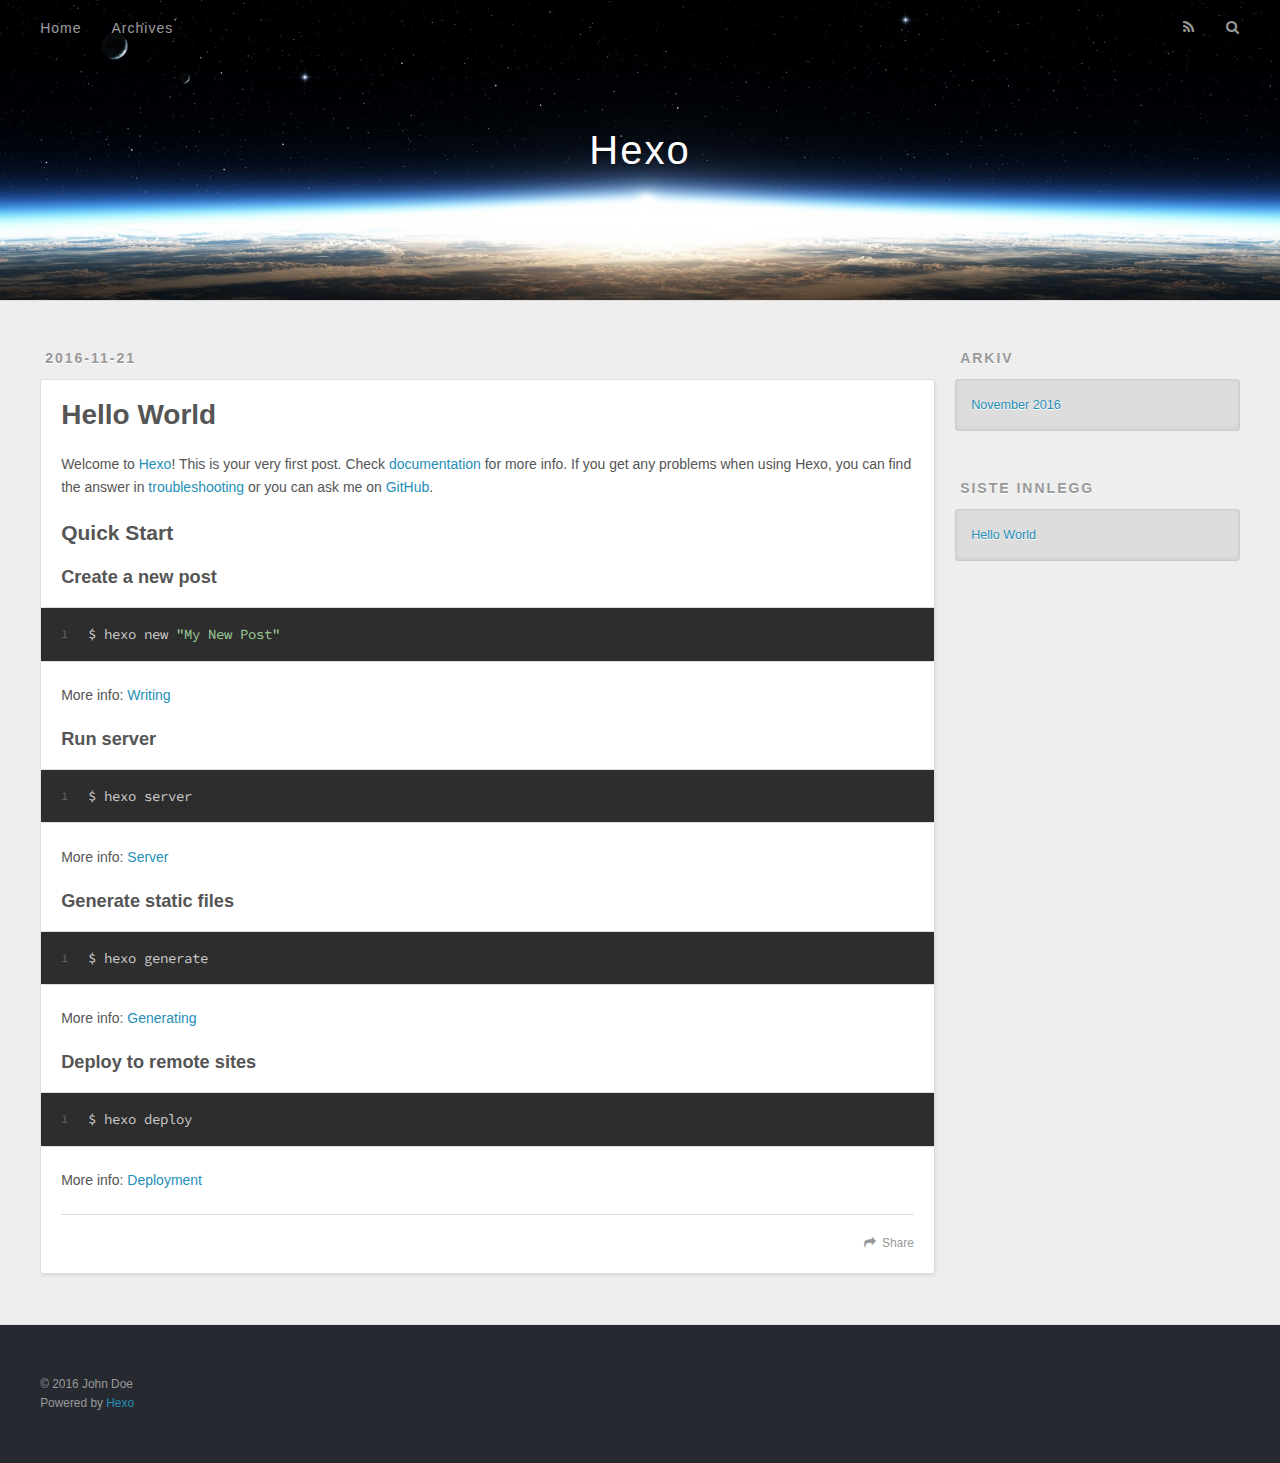
==== index.html @ 733336f9 "Site updated: 2016-11-21 13:50:52" ====
<!DOCTYPE html>
<html>
<head>
  <meta charset="utf-8">
  
  <title>Hexo</title>
  <meta name="viewport" content="width=device-width, initial-scale=1, maximum-scale=1">
  <meta property="og:type" content="website">
<meta property="og:title" content="Hexo">
<meta property="og:url" content="http://yoursite.com/index.html">
<meta property="og:site_name" content="Hexo">
<meta name="twitter:card" content="summary">
<meta name="twitter:title" content="Hexo">
  
    <link rel="alternate" href="/atom.xml" title="Hexo" type="application/atom+xml">
  
  
    <link rel="icon" href="/favicon.png">
  
  
    <link href="//fonts.googleapis.com/css?family=Source+Code+Pro" rel="stylesheet" type="text/css">
  
  <link rel="stylesheet" href="/css/style.css">
  

</head>

<body>
  <div id="container">
    <div id="wrap">
      <header id="header">
  <div id="banner"></div>
  <div id="header-outer" class="outer">
    <div id="header-title" class="inner">
      <h1 id="logo-wrap">
        <a href="/" id="logo">Hexo</a>
      </h1>
      
    </div>
    <div id="header-inner" class="inner">
      <nav id="main-nav">
        <a id="main-nav-toggle" class="nav-icon"></a>
        
          <a class="main-nav-link" href="/">Home</a>
        
          <a class="main-nav-link" href="/archives">Archives</a>
        
      </nav>
      <nav id="sub-nav">
        
          <a id="nav-rss-link" class="nav-icon" href="/atom.xml" title="RSS Feed"></a>
        
        <a id="nav-search-btn" class="nav-icon" title="Søk"></a>
      </nav>
      <div id="search-form-wrap">
        <form action="//google.com/search" method="get" accept-charset="UTF-8" class="search-form"><input type="search" name="q" results="0" class="search-form-input" placeholder="Search"><button type="submit" class="search-form-submit">&#xF002;</button><input type="hidden" name="sitesearch" value="http://yoursite.com"></form>
      </div>
    </div>
  </div>
</header>
      <div class="outer">
        <section id="main">
  
    <article id="post-hello-world" class="article article-type-post" itemscope itemprop="blogPost">
  <div class="article-meta">
    <a href="/2016/11/21/hello-world/" class="article-date">
  <time datetime="2016-11-21T05:25:01.977Z" itemprop="datePublished">2016-11-21</time>
</a>
    
  </div>
  <div class="article-inner">
    
    
      <header class="article-header">
        
  
    <h1 itemprop="name">
      <a class="article-title" href="/2016/11/21/hello-world/">Hello World</a>
    </h1>
  

      </header>
    
    <div class="article-entry" itemprop="articleBody">
      
        <p>Welcome to <a href="https://hexo.io/" target="_blank" rel="external">Hexo</a>! This is your very first post. Check <a href="https://hexo.io/docs/" target="_blank" rel="external">documentation</a> for more info. If you get any problems when using Hexo, you can find the answer in <a href="https://hexo.io/docs/troubleshooting.html" target="_blank" rel="external">troubleshooting</a> or you can ask me on <a href="https://github.com/hexojs/hexo/issues" target="_blank" rel="external">GitHub</a>.</p>
<h2 id="Quick-Start"><a href="#Quick-Start" class="headerlink" title="Quick Start"></a>Quick Start</h2><h3 id="Create-a-new-post"><a href="#Create-a-new-post" class="headerlink" title="Create a new post"></a>Create a new post</h3><figure class="highlight bash"><table><tr><td class="gutter"><pre><div class="line">1</div></pre></td><td class="code"><pre><div class="line">$ hexo new <span class="string">"My New Post"</span></div></pre></td></tr></table></figure>
<p>More info: <a href="https://hexo.io/docs/writing.html" target="_blank" rel="external">Writing</a></p>
<h3 id="Run-server"><a href="#Run-server" class="headerlink" title="Run server"></a>Run server</h3><figure class="highlight bash"><table><tr><td class="gutter"><pre><div class="line">1</div></pre></td><td class="code"><pre><div class="line">$ hexo server</div></pre></td></tr></table></figure>
<p>More info: <a href="https://hexo.io/docs/server.html" target="_blank" rel="external">Server</a></p>
<h3 id="Generate-static-files"><a href="#Generate-static-files" class="headerlink" title="Generate static files"></a>Generate static files</h3><figure class="highlight bash"><table><tr><td class="gutter"><pre><div class="line">1</div></pre></td><td class="code"><pre><div class="line">$ hexo generate</div></pre></td></tr></table></figure>
<p>More info: <a href="https://hexo.io/docs/generating.html" target="_blank" rel="external">Generating</a></p>
<h3 id="Deploy-to-remote-sites"><a href="#Deploy-to-remote-sites" class="headerlink" title="Deploy to remote sites"></a>Deploy to remote sites</h3><figure class="highlight bash"><table><tr><td class="gutter"><pre><div class="line">1</div></pre></td><td class="code"><pre><div class="line">$ hexo deploy</div></pre></td></tr></table></figure>
<p>More info: <a href="https://hexo.io/docs/deployment.html" target="_blank" rel="external">Deployment</a></p>

      
    </div>
    <footer class="article-footer">
      <a data-url="http://yoursite.com/2016/11/21/hello-world/" data-id="civrnlyln0000cgo0pq0pef5x" class="article-share-link">Share</a>
      
      
    </footer>
  </div>
  
</article>


  

</section>
        
          <aside id="sidebar">
  
    

  
    

  
    
  
    
  <div class="widget-wrap">
    <h3 class="widget-title">Arkiv</h3>
    <div class="widget">
      <ul class="archive-list"><li class="archive-list-item"><a class="archive-list-link" href="/archives/2016/11/">November 2016</a></li></ul>
    </div>
  </div>


  
    
  <div class="widget-wrap">
    <h3 class="widget-title">Siste innlegg</h3>
    <div class="widget">
      <ul>
        
          <li>
            <a href="/2016/11/21/hello-world/">Hello World</a>
          </li>
        
      </ul>
    </div>
  </div>

  
</aside>
        
      </div>
      <footer id="footer">
  
  <div class="outer">
    <div id="footer-info" class="inner">
      &copy; 2016 John Doe<br>
      Powered by <a href="http://hexo.io/" target="_blank">Hexo</a>
    </div>
  </div>
</footer>
    </div>
    <nav id="mobile-nav">
  
    <a href="/" class="mobile-nav-link">Home</a>
  
    <a href="/archives" class="mobile-nav-link">Archives</a>
  
</nav>
    

<script src="//ajax.googleapis.com/ajax/libs/jquery/2.0.3/jquery.min.js"></script>


  <link rel="stylesheet" href="/fancybox/jquery.fancybox.css">
  <script src="/fancybox/jquery.fancybox.pack.js"></script>


<script src="/js/script.js"></script>

  </div>
</body>
</html>
---- css/style.css ----
body {
  width: 100%;
}
body:before,
body:after {
  content: "";
  display: table;
}
body:after {
  clear: both;
}
html,
body,
div,
span,
applet,
object,
iframe,
h1,
h2,
h3,
h4,
h5,
h6,
p,
blockquote,
pre,
a,
abbr,
acronym,
address,
big,
cite,
code,
del,
dfn,
em,
img,
ins,
kbd,
q,
s,
samp,
small,
strike,
strong,
sub,
sup,
tt,
var,
dl,
dt,
dd,
ol,
ul,
li,
fieldset,
form,
label,
legend,
table,
caption,
tbody,
tfoot,
thead,
tr,
th,
td {
  margin: 0;
  padding: 0;
  border: 0;
  outline: 0;
  font-weight: inherit;
  font-style: inherit;
  font-family: inherit;
  font-size: 100%;
  vertical-align: baseline;
}
body {
  line-height: 1;
  color: #000;
  background: #fff;
}
ol,
ul {
  list-style: none;
}
table {
  border-collapse: separate;
  border-spacing: 0;
  vertical-align: middle;
}
caption,
th,
td {
  text-align: left;
  font-weight: normal;
  vertical-align: middle;
}
a img {
  border: none;
}
input,
button {
  margin: 0;
  padding: 0;
}
input::-moz-focus-inner,
button::-moz-focus-inner {
  border: 0;
  padding: 0;
}
@font-face {
  font-family: FontAwesome;
  font-style: normal;
  font-weight: normal;
  src: url("fonts/fontawesome-webfont.eot?v=#4.0.3");
  src: url("fonts/fontawesome-webfont.eot?#iefix&v=#4.0.3") format("embedded-opentype"), url("fonts/fontawesome-webfont.woff?v=#4.0.3") format("woff"), url("fonts/fontawesome-webfont.ttf?v=#4.0.3") format("truetype"), url("fonts/fontawesome-webfont.svg#fontawesomeregular?v=#4.0.3") format("svg");
}
html,
body,
#container {
  height: 100%;
}
body {
  background: #eee;
  font: 14px "Helvetica Neue", Helvetica, Arial, sans-serif;
  -webkit-text-size-adjust: 100%;
}
.outer {
  max-width: 1220px;
  margin: 0 auto;
  padding: 0 20px;
}
.outer:before,
.outer:after {
  content: "";
  display: table;
}
.outer:after {
  clear: both;
}
.inner {
  display: inline;
  float: left;
  width: 98.33333333333333%;
  margin: 0 0.833333333333333%;
}
.left,
.alignleft {
  float: left;
}
.right,
.alignright {
  float: right;
}
.clear {
  clear: both;
}
#container {
  position: relative;
}
.mobile-nav-on {
  overflow: hidden;
}
#wrap {
  height: 100%;
  width: 100%;
  position: absolute;
  top: 0;
  left: 0;
  -webkit-transition: 0.2s ease-out;
  -moz-transition: 0.2s ease-out;
  -ms-transition: 0.2s ease-out;
  transition: 0.2s ease-out;
  z-index: 1;
  background: #eee;
}
.mobile-nav-on #wrap {
  left: 280px;
}
@media screen and (min-width: 768px) {
  #main {
    display: inline;
    float: left;
    width: 73.33333333333333%;
    margin: 0 0.833333333333333%;
  }
}
.article-date,
.article-category-link,
.archive-year,
.widget-title {
  text-decoration: none;
  text-transform: uppercase;
  letter-spacing: 2px;
  color: #999;
  margin-bottom: 1em;
  margin-left: 5px;
  line-height: 1em;
  text-shadow: 0 1px #fff;
  font-weight: bold;
}
.article-inner,
.archive-article-inner {
  background: #fff;
  -webkit-box-shadow: 1px 2px 3px #ddd;
  box-shadow: 1px 2px 3px #ddd;
  border: 1px solid #ddd;
  border-radius: 3px;
}
.article-entry h1,
.widget h1 {
  font-size: 2em;
}
.article-entry h2,
.widget h2 {
  font-size: 1.5em;
}
.article-entry h3,
.widget h3 {
  font-size: 1.3em;
}
.article-entry h4,
.widget h4 {
  font-size: 1.2em;
}
.article-entry h5,
.widget h5 {
  font-size: 1em;
}
.article-entry h6,
.widget h6 {
  font-size: 1em;
  color: #999;
}
.article-entry hr,
.widget hr {
  border: 1px dashed #ddd;
}
.article-entry strong,
.widget strong {
  font-weight: bold;
}
.article-entry em,
.widget em,
.article-entry cite,
.widget cite {
  font-style: italic;
}
.article-entry sup,
.widget sup,
.article-entry sub,
.widget sub {
  font-size: 0.75em;
  line-height: 0;
  position: relative;
  vertical-align: baseline;
}
.article-entry sup,
.widget sup {
  top: -0.5em;
}
.article-entry sub,
.widget sub {
  bottom: -0.2em;
}
.article-entry small,
.widget small {
  font-size: 0.85em;
}
.article-entry acronym,
.widget acronym,
.article-entry abbr,
.widget abbr {
  border-bottom: 1px dotted;
}
.article-entry ul,
.widget ul,
.article-entry ol,
.widget ol,
.article-entry dl,
.widget dl {
  margin: 0 20px;
  line-height: 1.6em;
}
.article-entry ul ul,
.widget ul ul,
.article-entry ol ul,
.widget ol ul,
.article-entry ul ol,
.widget ul ol,
.article-entry ol ol,
.widget ol ol {
  margin-top: 0;
  margin-bottom: 0;
}
.article-entry ul,
.widget ul {
  list-style: disc;
}
.article-entry ol,
.widget ol {
  list-style: decimal;
}
.article-entry dt,
.widget dt {
  font-weight: bold;
}
#header {
  height: 300px;
  position: relative;
  border-bottom: 1px solid #ddd;
}
#header:before,
#header:after {
  content: "";
  position: absolute;
  left: 0;
  right: 0;
  height: 40px;
}
#header:before {
  top: 0;
  background: -webkit-linear-gradient(rgba(0,0,0,0.2), transparent);
  background: -moz-linear-gradient(rgba(0,0,0,0.2), transparent);
  background: -ms-linear-gradient(rgba(0,0,0,0.2), transparent);
  background: linear-gradient(rgba(0,0,0,0.2), transparent);
}
#header:after {
  bottom: 0;
  background: -webkit-linear-gradient(transparent, rgba(0,0,0,0.2));
  background: -moz-linear-gradient(transparent, rgba(0,0,0,0.2));
  background: -ms-linear-gradient(transparent, rgba(0,0,0,0.2));
  background: linear-gradient(transparent, rgba(0,0,0,0.2));
}
#header-outer {
  height: 100%;
  position: relative;
}
#header-inner {
  position: relative;
  overflow: hidden;
}
#banner {
  position: absolute;
  top: 0;
  left: 0;
  width: 100%;
  height: 100%;
  background: url("images/banner.jpg") center #000;
  -webkit-background-size: cover;
  -moz-background-size: cover;
  background-size: cover;
  z-index: -1;
}
#header-title {
  text-align: center;
  height: 40px;
  position: absolute;
  top: 50%;
  left: 0;
  margin-top: -20px;
}
#logo,
#subtitle {
  text-decoration: none;
  color: #fff;
  font-weight: 300;
  text-shadow: 0 1px 4px rgba(0,0,0,0.3);
}
#logo {
  font-size: 40px;
  line-height: 40px;
  letter-spacing: 2px;
}
#subtitle {
  font-size: 16px;
  line-height: 16px;
  letter-spacing: 1px;
}
#subtitle-wrap {
  margin-top: 16px;
}
#main-nav {
  float: left;
  margin-left: -15px;
}
.nav-icon,
.main-nav-link {
  float: left;
  color: #fff;
  opacity: 0.6;
  text-decoration: none;
  text-shadow: 0 1px rgba(0,0,0,0.2);
  -webkit-transition: opacity 0.2s;
  -moz-transition: opacity 0.2s;
  -ms-transition: opacity 0.2s;
  transition: opacity 0.2s;
  display: block;
  padding: 20px 15px;
}
.nav-icon:hover,
.main-nav-link:hover {
  opacity: 1;
}
.nav-icon {
  font-family: FontAwesome;
  text-align: center;
  font-size: 14px;
  width: 14px;
  height: 14px;
  padding: 20px 15px;
  position: relative;
  cursor: pointer;
}
.main-nav-link {
  font-weight: 300;
  letter-spacing: 1px;
}
@media screen and (max-width: 479px) {
  .main-nav-link {
    display: none;
  }
}
#main-nav-toggle {
  display: none;
}
#main-nav-toggle:before {
  content: "\f0c9";
}
@media screen and (max-width: 479px) {
  #main-nav-toggle {
    display: block;
  }
}
#sub-nav {
  float: right;
  margin-right: -15px;
}
#nav-rss-link:before {
  content: "\f09e";
}
#nav-search-btn:before {
  content: "\f002";
}
#search-form-wrap {
  position: absolute;
  top: 15px;
  width: 150px;
  height: 30px;
  right: -150px;
  opacity: 0;
  -webkit-transition: 0.2s ease-out;
  -moz-transition: 0.2s ease-out;
  -ms-transition: 0.2s ease-out;
  transition: 0.2s ease-out;
}
#search-form-wrap.on {
  opacity: 1;
  right: 0;
}
@media screen and (max-width: 479px) {
  #search-form-wrap {
    width: 100%;
    right: -100%;
  }
}
.search-form {
  position: absolute;
  top: 0;
  left: 0;
  right: 0;
  background: #fff;
  padding: 5px 15px;
  border-radius: 15px;
  -webkit-box-shadow: 0 0 10px rgba(0,0,0,0.3);
  box-shadow: 0 0 10px rgba(0,0,0,0.3);
}
.search-form-input {
  border: none;
  background: none;
  color: #555;
  width: 100%;
  font: 13px "Helvetica Neue", Helvetica, Arial, sans-serif;
  outline: none;
}
.search-form-input::-webkit-search-results-decoration,
.search-form-input::-webkit-search-cancel-button {
  -webkit-appearance: none;
}
.search-form-submit {
  position: absolute;
  top: 50%;
  right: 10px;
  margin-top: -7px;
  font: 13px FontAwesome;
  border: none;
  background: none;
  color: #bbb;
  cursor: pointer;
}
.search-form-submit:hover,
.search-form-submit:focus {
  color: #777;
}
.article {
  margin: 50px 0;
}
.article-inner {
  overflow: hidden;
}
.article-meta:before,
.article-meta:after {
  content: "";
  display: table;
}
.article-meta:after {
  clear: both;
}
.article-date {
  float: left;
}
.article-category {
  float: left;
  line-height: 1em;
  color: #ccc;
  text-shadow: 0 1px #fff;
  margin-left: 8px;
}
.article-category:before {
  content: "\2022";
}
.article-category-link {
  margin: 0 12px 1em;
}
.article-header {
  padding: 20px 20px 0;
}
.article-title {
  text-decoration: none;
  font-size: 2em;
  font-weight: bold;
  color: #555;
  line-height: 1.1em;
  -webkit-transition: color 0.2s;
  -moz-transition: color 0.2s;
  -ms-transition: color 0.2s;
  transition: color 0.2s;
}
a.article-title:hover {
  color: #258fb8;
}
.article-entry {
  color: #555;
  padding: 0 20px;
}
.article-entry:before,
.article-entry:after {
  content: "";
  display: table;
}
.article-entry:after {
  clear: both;
}
.article-entry p,
.article-entry table {
  line-height: 1.6em;
  margin: 1.6em 0;
}
.article-entry h1,
.article-entry h2,
.article-entry h3,
.article-entry h4,
.article-entry h5,
.article-entry h6 {
  font-weight: bold;
}
.article-entry h1,
.article-entry h2,
.article-entry h3,
.article-entry h4,
.article-entry h5,
.article-entry h6 {
  line-height: 1.1em;
  margin: 1.1em 0;
}
.article-entry a {
  color: #258fb8;
  text-decoration: none;
}
.article-entry a:hover {
  text-decoration: underline;
}
.article-entry ul,
.article-entry ol,
.article-entry dl {
  margin-top: 1.6em;
  margin-bottom: 1.6em;
}
.article-entry img,
.article-entry video {
  max-width: 100%;
  height: auto;
  display: block;
  margin: auto;
}
.article-entry iframe {
  border: none;
}
.article-entry table {
  width: 100%;
  border-collapse: collapse;
  border-spacing: 0;
}
.article-entry th {
  font-weight: bold;
  border-bottom: 3px solid #ddd;
  padding-bottom: 0.5em;
}
.article-entry td {
  border-bottom: 1px solid #ddd;
  padding: 10px 0;
}
.article-entry blockquote {
  font-family: Georgia, "Times New Roman", serif;
  font-size: 1.4em;
  margin: 1.6em 20px;
  text-align: center;
}
.article-entry blockquote footer {
  font-size: 14px;
  margin: 1.6em 0;
  font-family: "Helvetica Neue", Helvetica, Arial, sans-serif;
}
.article-entry blockquote footer cite:before {
  content: "—";
  padding: 0 0.5em;
}
.article-entry .pullquote {
  text-align: left;
  width: 45%;
  margin: 0;
}
.article-entry .pullquote.left {
  margin-left: 0.5em;
  margin-right: 1em;
}
.article-entry .pullquote.right {
  margin-right: 0.5em;
  margin-left: 1em;
}
.article-entry .caption {
  color: #999;
  display: block;
  font-size: 0.9em;
  margin-top: 0.5em;
  position: relative;
  text-align: center;
}
.article-entry .video-container {
  position: relative;
  padding-top: 56.25%;
  height: 0;
  overflow: hidden;
}
.article-entry .video-container iframe,
.article-entry .video-container object,
.article-entry .video-container embed {
  position: absolute;
  top: 0;
  left: 0;
  width: 100%;
  height: 100%;
  margin-top: 0;
}
.article-more-link a {
  display: inline-block;
  line-height: 1em;
  padding: 6px 15px;
  border-radius: 15px;
  background: #eee;
  color: #999;
  text-shadow: 0 1px #fff;
  text-decoration: none;
}
.article-more-link a:hover {
  background: #258fb8;
  color: #fff;
  text-decoration: none;
  text-shadow: 0 1px #1e7293;
}
.article-footer {
  font-size: 0.85em;
  line-height: 1.6em;
  border-top: 1px solid #ddd;
  padding-top: 1.6em;
  margin: 0 20px 20px;
}
.article-footer:before,
.article-footer:after {
  content: "";
  display: table;
}
.article-footer:after {
  clear: both;
}
.article-footer a {
  color: #999;
  text-decoration: none;
}
.article-footer a:hover {
  color: #555;
}
.article-tag-list-item {
  float: left;
  margin-right: 10px;
}
.article-tag-list-link:before {
  content: "#";
}
.article-comment-link {
  float: right;
}
.article-comment-link:before {
  content: "\f075";
  font-family: FontAwesome;
  padding-right: 8px;
}
.article-share-link {
  cursor: pointer;
  float: right;
  margin-left: 20px;
}
.article-share-link:before {
  content: "\f064";
  font-family: FontAwesome;
  padding-right: 6px;
}
#article-nav {
  position: relative;
}
#article-nav:before,
#article-nav:after {
  content: "";
  display: table;
}
#article-nav:after {
  clear: both;
}
@media screen and (min-width: 768px) {
  #article-nav {
    margin: 50px 0;
  }
  #article-nav:before {
    width: 8px;
    height: 8px;
    position: absolute;
    top: 50%;
    left: 50%;
    margin-top: -4px;
    margin-left: -4px;
    content: "";
    border-radius: 50%;
    background: #ddd;
    -webkit-box-shadow: 0 1px 2px #fff;
    box-shadow: 0 1px 2px #fff;
  }
}
.article-nav-link-wrap {
  text-decoration: none;
  text-shadow: 0 1px #fff;
  color: #999;
  -webkit-box-sizing: border-box;
  -moz-box-sizing: border-box;
  box-sizing: border-box;
  margin-top: 50px;
  text-align: center;
  display: block;
}
.article-nav-link-wrap:hover {
  color: #555;
}
@media screen and (min-width: 768px) {
  .article-nav-link-wrap {
    width: 50%;
    margin-top: 0;
  }
}
@media screen and (min-width: 768px) {
  #article-nav-newer {
    float: left;
    text-align: right;
    padding-right: 20px;
  }
}
@media screen and (min-width: 768px) {
  #article-nav-older {
    float: right;
    text-align: left;
    padding-left: 20px;
  }
}
.article-nav-caption {
  text-transform: uppercase;
  letter-spacing: 2px;
  color: #ddd;
  line-height: 1em;
  font-weight: bold;
}
#article-nav-newer .article-nav-caption {
  margin-right: -2px;
}
.article-nav-title {
  font-size: 0.85em;
  line-height: 1.6em;
  margin-top: 0.5em;
}
.article-share-box {
  position: absolute;
  display: none;
  background: #fff;
  -webkit-box-shadow: 1px 2px 10px rgba(0,0,0,0.2);
  box-shadow: 1px 2px 10px rgba(0,0,0,0.2);
  border-radius: 3px;
  margin-left: -145px;
  overflow: hidden;
  z-index: 1;
}
.article-share-box.on {
  display: block;
}
.article-share-input {
  width: 100%;
  background: none;
  -webkit-box-sizing: border-box;
  -moz-box-sizing: border-box;
  box-sizing: border-box;
  font: 14px "Helvetica Neue", Helvetica, Arial, sans-serif;
  padding: 0 15px;
  color: #555;
  outline: none;
  border: 1px solid #ddd;
  border-radius: 3px 3px 0 0;
  height: 36px;
  line-height: 36px;
}
.article-share-links {
  background: #eee;
}
.article-share-links:before,
.article-share-links:after {
  content: "";
  display: table;
}
.article-share-links:after {
  clear: both;
}
.article-share-twitter,
.article-share-facebook,
.article-share-pinterest,
.article-share-google {
  width: 50px;
  height: 36px;
  display: block;
  float: left;
  position: relative;
  color: #999;
  text-shadow: 0 1px #fff;
}
.article-share-twitter:before,
.article-share-facebook:before,
.article-share-pinterest:before,
.article-share-google:before {
  font-size: 20px;
  font-family: FontAwesome;
  width: 20px;
  height: 20px;
  position: absolute;
  top: 50%;
  left: 50%;
  margin-top: -10px;
  margin-left: -10px;
  text-align: center;
}
.article-share-twitter:hover,
.article-share-facebook:hover,
.article-share-pinterest:hover,
.article-share-google:hover {
  color: #fff;
}
.article-share-twitter:before {
  content: "\f099";
}
.article-share-twitter:hover {
  background: #00aced;
  text-shadow: 0 1px #008abe;
}
.article-share-facebook:before {
  content: "\f09a";
}
.article-share-facebook:hover {
  background: #3b5998;
  text-shadow: 0 1px #2f477a;
}
.article-share-pinterest:before {
  content: "\f0d2";
}
.article-share-pinterest:hover {
  background: #cb2027;
  text-shadow: 0 1px #a21a1f;
}
.article-share-google:before {
  content: "\f0d5";
}
.article-share-google:hover {
  background: #dd4b39;
  text-shadow: 0 1px #be3221;
}
.article-gallery {
  background: #000;
  position: relative;
}
.article-gallery-photos {
  position: relative;
  overflow: hidden;
}
.article-gallery-img {
  display: none;
  max-width: 100%;
}
.article-gallery-img:first-child {
  display: block;
}
.article-gallery-img.loaded {
  position: absolute;
  display: block;
}
.article-gallery-img img {
  display: block;
  max-width: 100%;
  margin: 0 auto;
}
#comments {
  background: #fff;
  -webkit-box-shadow: 1px 2px 3px #ddd;
  box-shadow: 1px 2px 3px #ddd;
  padding: 20px;
  border: 1px solid #ddd;
  border-radius: 3px;
  margin: 50px 0;
}
#comments a {
  color: #258fb8;
}
.archives-wrap {
  margin: 50px 0;
}
.archives:before,
.archives:after {
  content: "";
  display: table;
}
.archives:after {
  clear: both;
}
.archive-year-wrap {
  margin-bottom: 1em;
}
.archives {
  -webkit-column-gap: 10px;
  -moz-column-gap: 10px;
  column-gap: 10px;
}
@media screen and (min-width: 480px) and (max-width: 767px) {
  .archives {
    -webkit-column-count: 2;
    -moz-column-count: 2;
    column-count: 2;
  }
}
@media screen and (min-width: 768px) {
  .archives {
    -webkit-column-count: 3;
    -moz-column-count: 3;
    column-count: 3;
  }
}
.archive-article {
  -webkit-column-break-inside: avoid;
  page-break-inside: avoid;
  overflow: hidden;
  break-inside: avoid-column;
}
.archive-article-inner {
  padding: 10px;
  margin-bottom: 15px;
}
.archive-article-title {
  text-decoration: none;
  font-weight: bold;
  color: #555;
  -webkit-transition: color 0.2s;
  -moz-transition: color 0.2s;
  -ms-transition: color 0.2s;
  transition: color 0.2s;
  line-height: 1.6em;
}
.archive-article-title:hover {
  color: #258fb8;
}
.archive-article-footer {
  margin-top: 1em;
}
.archive-article-date {
  color: #999;
  text-decoration: none;
  font-size: 0.85em;
  line-height: 1em;
  margin-bottom: 0.5em;
  display: block;
}
#page-nav {
  margin: 50px auto;
  background: #fff;
  -webkit-box-shadow: 1px 2px 3px #ddd;
  box-shadow: 1px 2px 3px #ddd;
  border: 1px solid #ddd;
  border-radius: 3px;
  text-align: center;
  color: #999;
  overflow: hidden;
}
#page-nav:before,
#page-nav:after {
  content: "";
  display: table;
}
#page-nav:after {
  clear: both;
}
#page-nav a,
#page-nav span {
  padding: 10px 20px;
  line-height: 1;
  height: 2ex;
}
#page-nav a {
  color: #999;
  text-decoration: none;
}
#page-nav a:hover {
  background: #999;
  color: #fff;
}
#page-nav .prev {
  float: left;
}
#page-nav .next {
  float: right;
}
#page-nav .page-number {
  display: inline-block;
}
@media screen and (max-width: 479px) {
  #page-nav .page-number {
    display: none;
  }
}
#page-nav .current {
  color: #555;
  font-weight: bold;
}
#page-nav .space {
  color: #ddd;
}
#footer {
  background: #262a30;
  padding: 50px 0;
  border-top: 1px solid #ddd;
  color: #999;
}
#footer a {
  color: #258fb8;
  text-decoration: none;
}
#footer a:hover {
  text-decoration: underline;
}
#footer-info {
  line-height: 1.6em;
  font-size: 0.85em;
}
.article-entry pre,
.article-entry .highlight {
  background: #2d2d2d;
  margin: 0 -20px;
  padding: 15px 20px;
  border-style: solid;
  border-color: #ddd;
  border-width: 1px 0;
  overflow: auto;
  color: #ccc;
  line-height: 22.400000000000002px;
}
.article-entry .highlight .gutter pre,
.article-entry .gist .gist-file .gist-data .line-numbers {
  color: #666;
  font-size: 0.85em;
}
.article-entry pre,
.article-entry code {
  font-family: "Source Code Pro", Consolas, Monaco, Menlo, Consolas, monospace;
}
.article-entry code {
  background: #eee;
  text-shadow: 0 1px #fff;
  padding: 0 0.3em;
}
.article-entry pre code {
  background: none;
  text-shadow: none;
  padding: 0;
}
.article-entry .highlight pre {
  border: none;
  margin: 0;
  padding: 0;
}
.article-entry .highlight table {
  margin: 0;
  width: auto;
}
.article-entry .highlight td {
  border: none;
  padding: 0;
}
.article-entry .highlight figcaption {
  font-size: 0.85em;
  color: #999;
  line-height: 1em;
  margin-bottom: 1em;
}
.article-entry .highlight figcaption:before,
.article-entry .highlight figcaption:after {
  content: "";
  display: table;
}
.article-entry .highlight figcaption:after {
  clear: both;
}
.article-entry .highlight figcaption a {
  float: right;
}
.article-entry .highlight .gutter pre {
  text-align: right;
  padding-right: 20px;
}
.article-entry .highlight .line {
  height: 22.400000000000002px;
}
.article-entry .highlight .line.marked {
  background: #515151;
}
.article-entry .gist {
  margin: 0 -20px;
  border-style: solid;
  border-color: #ddd;
  border-width: 1px 0;
  background: #2d2d2d;
  padding: 15px 20px 15px 0;
}
.article-entry .gist .gist-file {
  border: none;
  font-family: "Source Code Pro", Consolas, Monaco, Menlo, Consolas, monospace;
  margin: 0;
}
.article-entry .gist .gist-file .gist-data {
  background: none;
  border: none;
}
.article-entry .gist .gist-file .gist-data .line-numbers {
  background: none;
  border: none;
  padding: 0 20px 0 0;
}
.article-entry .gist .gist-file .gist-data .line-data {
  padding: 0 !important;
}
.article-entry .gist .gist-file .highlight {
  margin: 0;
  padding: 0;
  border: none;
}
.article-entry .gist .gist-file .gist-meta {
  background: #2d2d2d;
  color: #999;
  font: 0.85em "Helvetica Neue", Helvetica, Arial, sans-serif;
  text-shadow: 0 0;
  padding: 0;
  margin-top: 1em;
  margin-left: 20px;
}
.article-entry .gist .gist-file .gist-meta a {
  color: #258fb8;
  font-weight: normal;
}
.article-entry .gist .gist-file .gist-meta a:hover {
  text-decoration: underline;
}
pre .comment,
pre .title {
  color: #999;
}
pre .variable,
pre .attribute,
pre .tag,
pre .regexp,
pre .ruby .constant,
pre .xml .tag .title,
pre .xml .pi,
pre .xml .doctype,
pre .html .doctype,
pre .css .id,
pre .css .class,
pre .css .pseudo {
  color: #f2777a;
}
pre .number,
pre .preprocessor,
pre .built_in,
pre .literal,
pre .params,
pre .constant {
  color: #f99157;
}
pre .class,
pre .ruby .class .title,
pre .css .rules .attribute {
  color: #9c9;
}
pre .string,
pre .value,
pre .inheritance,
pre .header,
pre .ruby .symbol,
pre .xml .cdata {
  color: #9c9;
}
pre .css .hexcolor {
  color: #6cc;
}
pre .function,
pre .python .decorator,
pre .python .title,
pre .ruby .function .title,
pre .ruby .title .keyword,
pre .perl .sub,
pre .javascript .title,
pre .coffeescript .title {
  color: #69c;
}
pre .keyword,
pre .javascript .function {
  color: #c9c;
}
@media screen and (max-width: 479px) {
  #mobile-nav {
    position: absolute;
    top: 0;
    left: 0;
    width: 280px;
    height: 100%;
    background: #191919;
    border-right: 1px solid #fff;
  }
}
@media screen and (max-width: 479px) {
  .mobile-nav-link {
    display: block;
    color: #999;
    text-decoration: none;
    padding: 15px 20px;
    font-weight: bold;
  }
  .mobile-nav-link:hover {
    color: #fff;
  }
}
@media screen and (min-width: 768px) {
  #sidebar {
    display: inline;
    float: left;
    width: 23.333333333333332%;
    margin: 0 0.833333333333333%;
  }
}
.widget-wrap {
  margin: 50px 0;
}
.widget {
  color: #777;
  text-shadow: 0 1px #fff;
  background: #ddd;
  -webkit-box-shadow: 0 -1px 4px #ccc inset;
  box-shadow: 0 -1px 4px #ccc inset;
  border: 1px solid #ccc;
  padding: 15px;
  border-radius: 3px;
}
.widget a {
  color: #258fb8;
  text-decoration: none;
}
.widget a:hover {
  text-decoration: underline;
}
.widget ul ul,
.widget ol ul,
.widget dl ul,
.widget ul ol,
.widget ol ol,
.widget dl ol,
.widget ul dl,
.widget ol dl,
.widget dl dl {
  margin-left: 15px;
  list-style: disc;
}
.widget {
  line-height: 1.6em;
  word-wrap: break-word;
  font-size: 0.9em;
}
.widget ul,
.widget ol {
  list-style: none;
  margin: 0;
}
.widget ul ul,
.widget ol ul,
.widget ul ol,
.widget ol ol {
  margin: 0 20px;
}
.widget ul ul,
.widget ol ul {
  list-style: disc;
}
.widget ul ol,
.widget ol ol {
  list-style: decimal;
}
.category-list-count,
.tag-list-count,
.archive-list-count {
  padding-left: 5px;
  color: #999;
  font-size: 0.85em;
}
.category-list-count:before,
.tag-list-count:before,
.archive-list-count:before {
  content: "(";
}
.category-list-count:after,
.tag-list-count:after,
.archive-list-count:after {
  content: ")";
}
.tagcloud a {
  margin-right: 5px;
  display: inline-block;
}
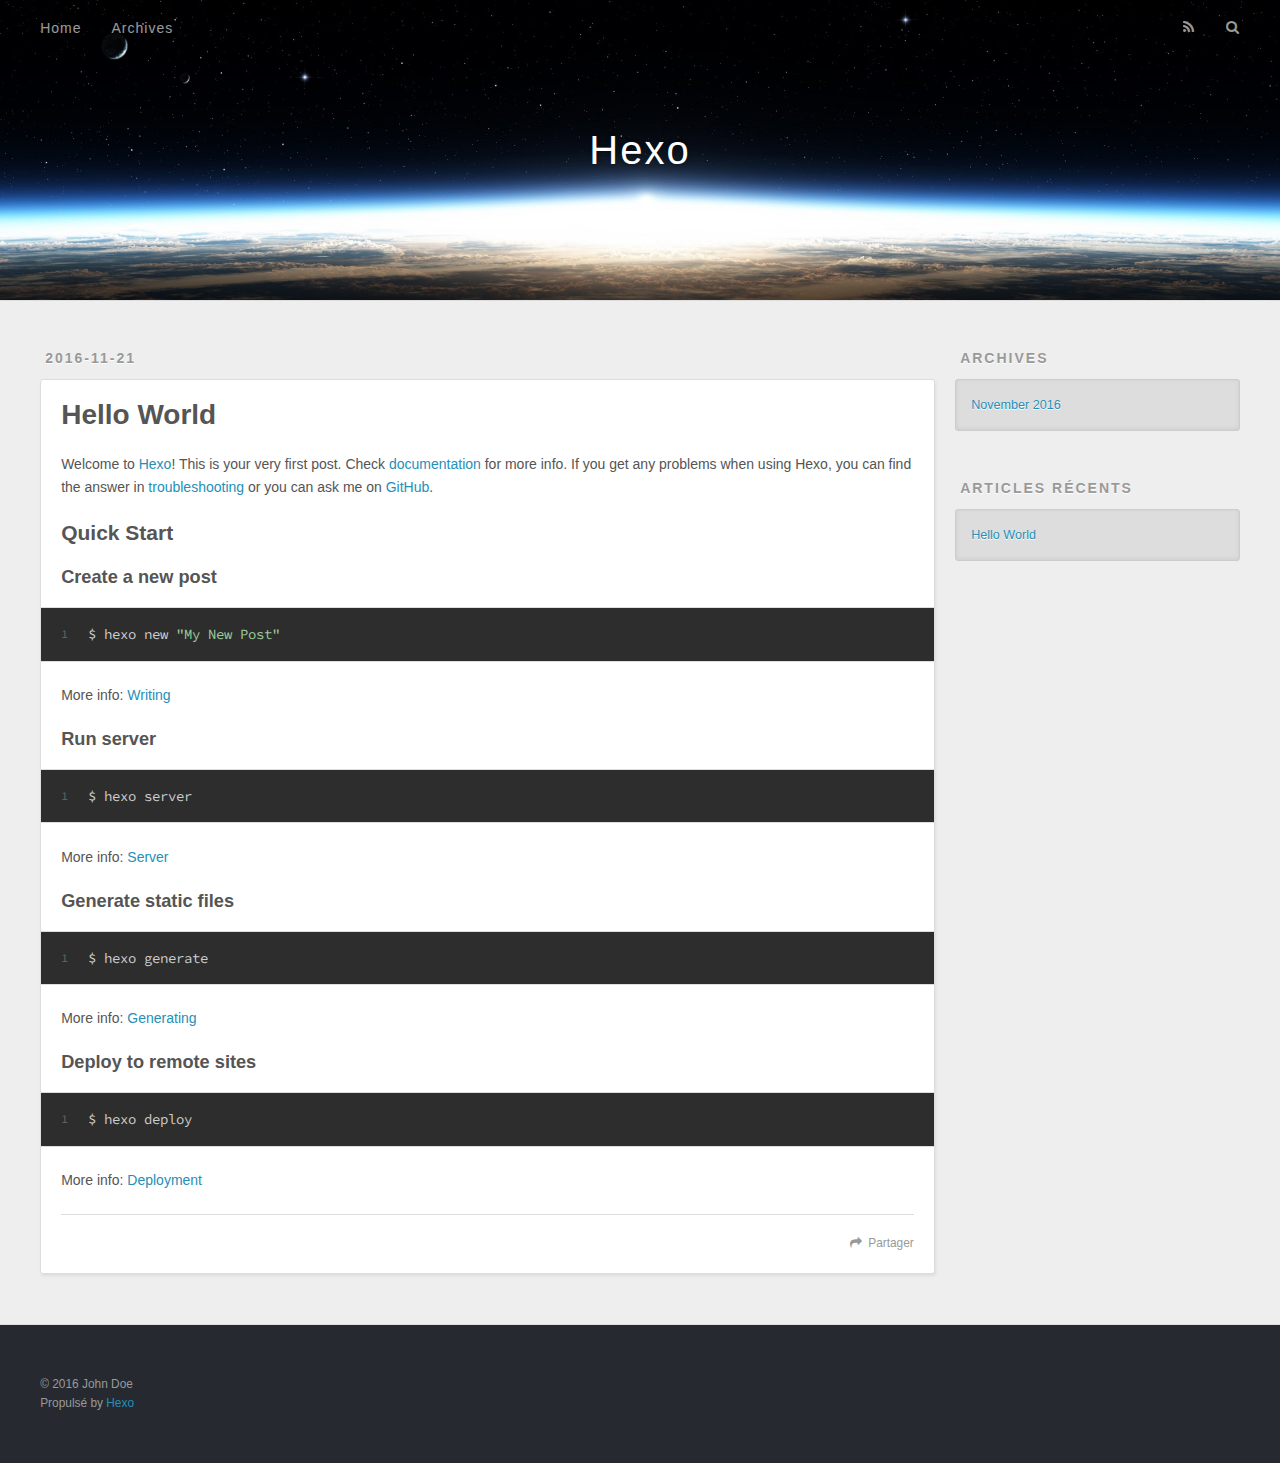
==== commit 3800d2be: "Site updated: 2016-11-21 14:14:04" ====
--- a/index.html
+++ b/index.html
@@ -48,9 +48,9 @@
       </nav>
       <nav id="sub-nav">
         
-          <a id="nav-rss-link" class="nav-icon" href="/atom.xml" title="RSS Feed"></a>
+          <a id="nav-rss-link" class="nav-icon" href="/atom.xml" title="Flux RSS"></a>
         
-        <a id="nav-search-btn" class="nav-icon" title="Søk"></a>
+        <a id="nav-search-btn" class="nav-icon" title="Rechercher"></a>
       </nav>
       <div id="search-form-wrap">
         <form action="//google.com/search" method="get" accept-charset="UTF-8" class="search-form"><input type="search" name="q" results="0" class="search-form-input" placeholder="Search"><button type="submit" class="search-form-submit">&#xF002;</button><input type="hidden" name="sitesearch" value="http://yoursite.com"></form>
@@ -96,7 +96,7 @@
       
     </div>
     <footer class="article-footer">
-      <a data-url="http://yoursite.com/2016/11/21/hello-world/" data-id="civrnlyln0000cgo0pq0pef5x" class="article-share-link">Share</a>
+      <a data-url="http://yoursite.com/2016/11/21/hello-world/" data-id="civrofp390000xco0ljwqmjcp" class="article-share-link">Partager</a>
       
       
     </footer>
@@ -121,7 +121,7 @@
   
     
   <div class="widget-wrap">
-    <h3 class="widget-title">Arkiv</h3>
+    <h3 class="widget-title">Archives</h3>
     <div class="widget">
       <ul class="archive-list"><li class="archive-list-item"><a class="archive-list-link" href="/archives/2016/11/">November 2016</a></li></ul>
     </div>
@@ -131,7 +131,7 @@
   
     
   <div class="widget-wrap">
-    <h3 class="widget-title">Siste innlegg</h3>
+    <h3 class="widget-title">Articles récents</h3>
     <div class="widget">
       <ul>
         
@@ -152,7 +152,7 @@
   <div class="outer">
     <div id="footer-info" class="inner">
       &copy; 2016 John Doe<br>
-      Powered by <a href="http://hexo.io/" target="_blank">Hexo</a>
+      Propulsé by <a href="http://hexo.io/" target="_blank">Hexo</a>
     </div>
   </div>
 </footer>
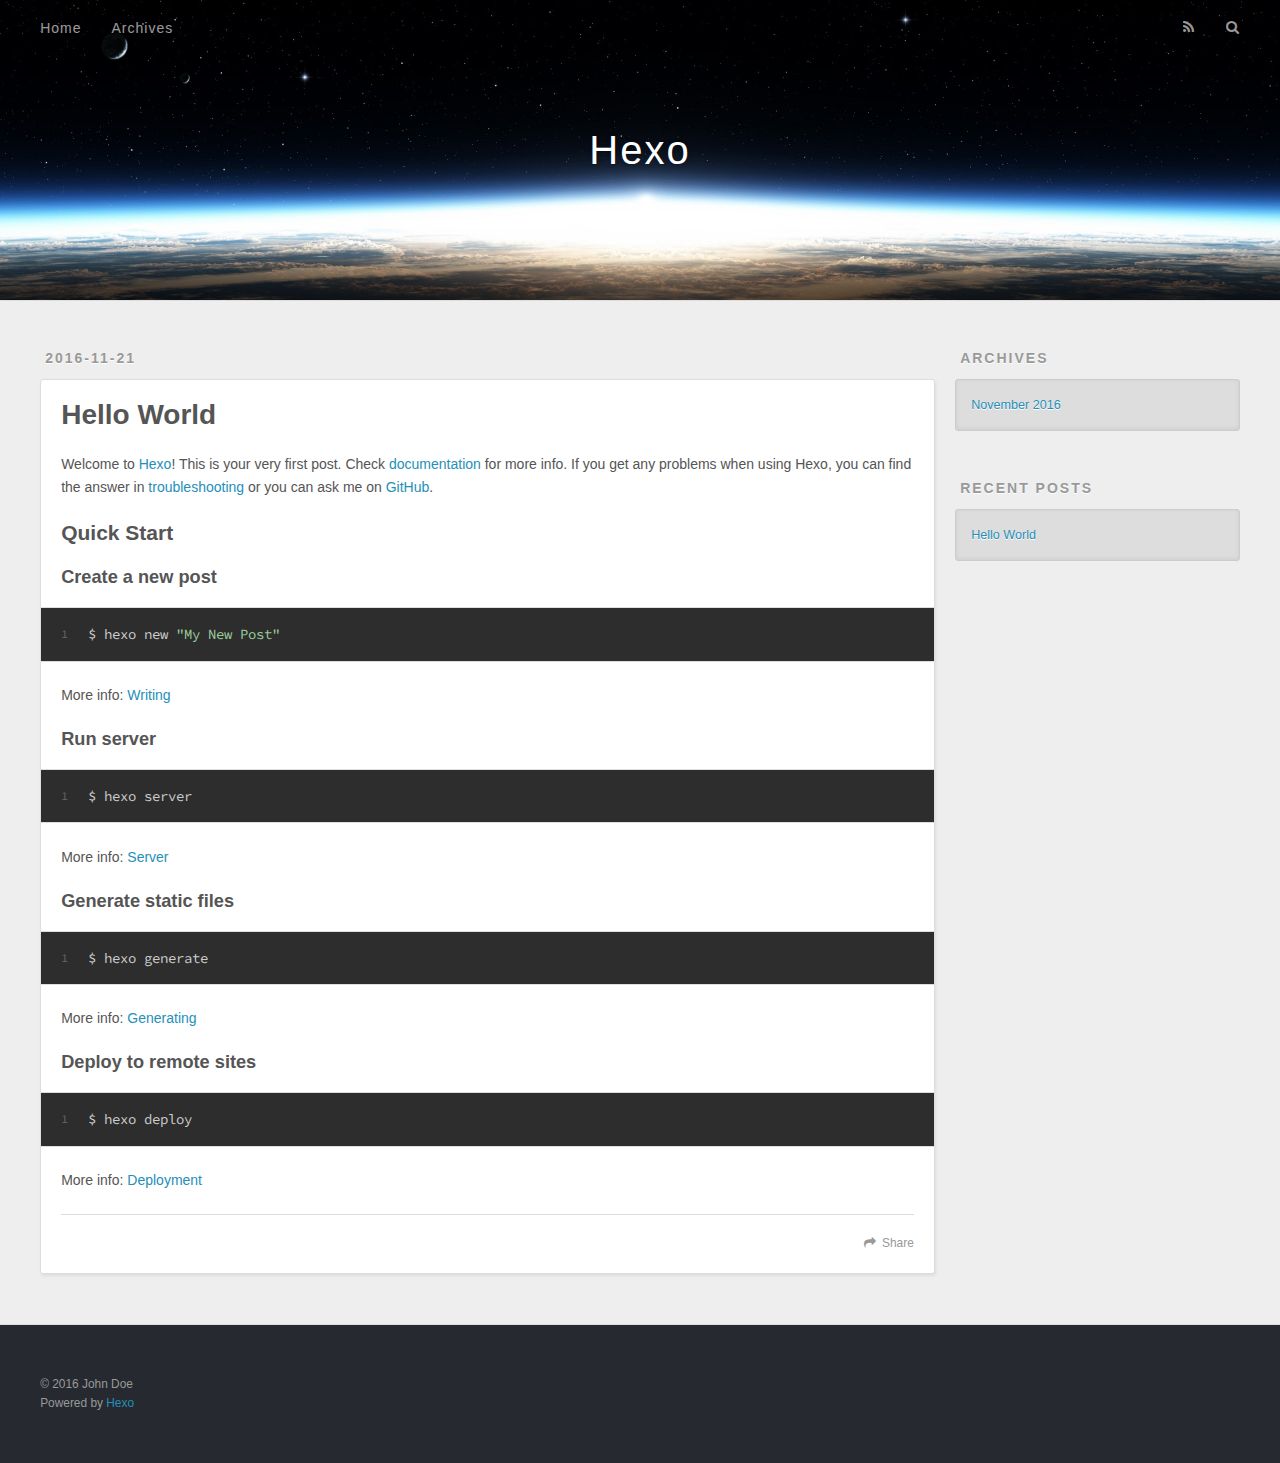
==== commit 67438251: "Site updated: 2016-11-21 14:15:54" ====
--- a/index.html
+++ b/index.html
@@ -48,9 +48,9 @@
       </nav>
       <nav id="sub-nav">
         
-          <a id="nav-rss-link" class="nav-icon" href="/atom.xml" title="Flux RSS"></a>
+          <a id="nav-rss-link" class="nav-icon" href="/atom.xml" title="RSS Feed"></a>
         
-        <a id="nav-search-btn" class="nav-icon" title="Rechercher"></a>
+        <a id="nav-search-btn" class="nav-icon" title="Search"></a>
       </nav>
       <div id="search-form-wrap">
         <form action="//google.com/search" method="get" accept-charset="UTF-8" class="search-form"><input type="search" name="q" results="0" class="search-form-input" placeholder="Search"><button type="submit" class="search-form-submit">&#xF002;</button><input type="hidden" name="sitesearch" value="http://yoursite.com"></form>
@@ -96,7 +96,7 @@
       
     </div>
     <footer class="article-footer">
-      <a data-url="http://yoursite.com/2016/11/21/hello-world/" data-id="civrofp390000xco0ljwqmjcp" class="article-share-link">Partager</a>
+      <a data-url="http://yoursite.com/2016/11/21/hello-world/" data-id="civroi48f0000xoo0qhfh2cem" class="article-share-link">Share</a>
       
       
     </footer>
@@ -131,7 +131,7 @@
   
     
   <div class="widget-wrap">
-    <h3 class="widget-title">Articles récents</h3>
+    <h3 class="widget-title">Recent Posts</h3>
     <div class="widget">
       <ul>
         
@@ -152,7 +152,7 @@
   <div class="outer">
     <div id="footer-info" class="inner">
       &copy; 2016 John Doe<br>
-      Propulsé by <a href="http://hexo.io/" target="_blank">Hexo</a>
+      Powered by <a href="http://hexo.io/" target="_blank">Hexo</a>
     </div>
   </div>
 </footer>
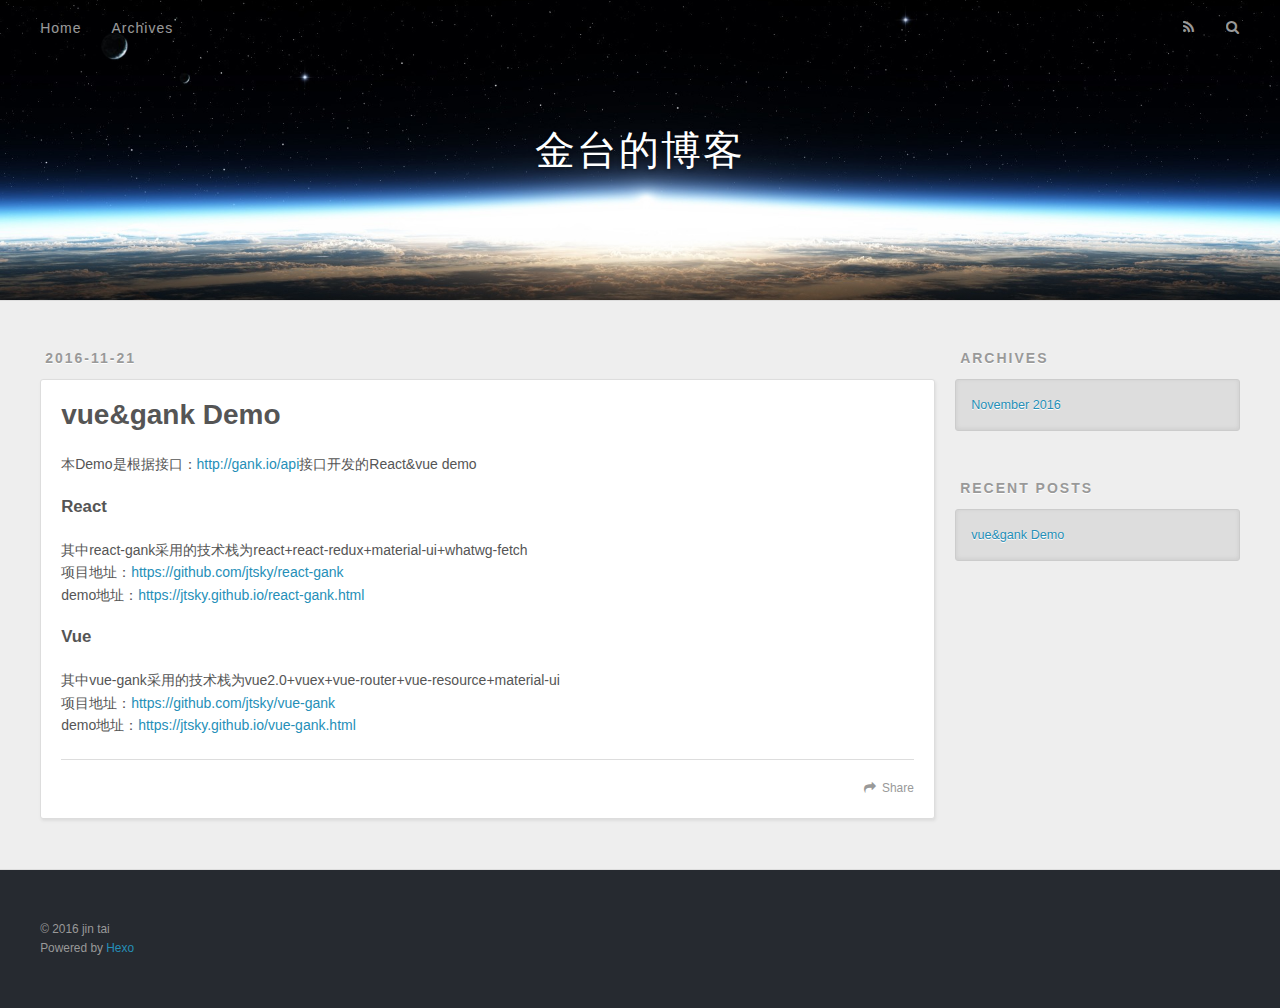
==== commit e735454b: "Site updated: 2016-11-21 15:53:51" ====
--- a/index.html
+++ b/index.html
@@ -3,16 +3,19 @@
 <head>
   <meta charset="utf-8">
   
-  <title>Hexo</title>
+  <title>金台的博客</title>
   <meta name="viewport" content="width=device-width, initial-scale=1, maximum-scale=1">
-  <meta property="og:type" content="website">
-<meta property="og:title" content="Hexo">
+  <meta name="description" content="一只喜欢代码的猿">
+<meta property="og:type" content="website">
+<meta property="og:title" content="金台的博客">
 <meta property="og:url" content="http://yoursite.com/index.html">
-<meta property="og:site_name" content="Hexo">
+<meta property="og:site_name" content="金台的博客">
+<meta property="og:description" content="一只喜欢代码的猿">
 <meta name="twitter:card" content="summary">
-<meta name="twitter:title" content="Hexo">
+<meta name="twitter:title" content="金台的博客">
+<meta name="twitter:description" content="一只喜欢代码的猿">
   
-    <link rel="alternate" href="/atom.xml" title="Hexo" type="application/atom+xml">
+    <link rel="alternate" href="/atom.xml" title="金台的博客" type="application/atom+xml">
   
   
     <link rel="icon" href="/favicon.png">
@@ -33,7 +36,7 @@
   <div id="header-outer" class="outer">
     <div id="header-title" class="inner">
       <h1 id="logo-wrap">
-        <a href="/" id="logo">Hexo</a>
+        <a href="/" id="logo">金台的博客</a>
       </h1>
       
     </div>
@@ -61,9 +64,9 @@
       <div class="outer">
         <section id="main">
   
-    <article id="post-hello-world" class="article article-type-post" itemscope itemprop="blogPost">
+    <article id="post-react&amp;vue-demo" class="article article-type-post" itemscope itemprop="blogPost">
   <div class="article-meta">
-    <a href="/2016/11/21/hello-world/" class="article-date">
+    <a href="/2016/11/21/react&vue-demo/" class="article-date">
   <time datetime="2016-11-21T05:25:01.977Z" itemprop="datePublished">2016-11-21</time>
 </a>
     
@@ -75,7 +78,7 @@
         
   
     <h1 itemprop="name">
-      <a class="article-title" href="/2016/11/21/hello-world/">Hello World</a>
+      <a class="article-title" href="/2016/11/21/react&vue-demo/">vue&amp;gank Demo</a>
     </h1>
   
 
@@ -83,20 +86,14 @@
     
     <div class="article-entry" itemprop="articleBody">
       
-        <p>Welcome to <a href="https://hexo.io/" target="_blank" rel="external">Hexo</a>! This is your very first post. Check <a href="https://hexo.io/docs/" target="_blank" rel="external">documentation</a> for more info. If you get any problems when using Hexo, you can find the answer in <a href="https://hexo.io/docs/troubleshooting.html" target="_blank" rel="external">troubleshooting</a> or you can ask me on <a href="https://github.com/hexojs/hexo/issues" target="_blank" rel="external">GitHub</a>.</p>
-<h2 id="Quick-Start"><a href="#Quick-Start" class="headerlink" title="Quick Start"></a>Quick Start</h2><h3 id="Create-a-new-post"><a href="#Create-a-new-post" class="headerlink" title="Create a new post"></a>Create a new post</h3><figure class="highlight bash"><table><tr><td class="gutter"><pre><div class="line">1</div></pre></td><td class="code"><pre><div class="line">$ hexo new <span class="string">"My New Post"</span></div></pre></td></tr></table></figure>
-<p>More info: <a href="https://hexo.io/docs/writing.html" target="_blank" rel="external">Writing</a></p>
-<h3 id="Run-server"><a href="#Run-server" class="headerlink" title="Run server"></a>Run server</h3><figure class="highlight bash"><table><tr><td class="gutter"><pre><div class="line">1</div></pre></td><td class="code"><pre><div class="line">$ hexo server</div></pre></td></tr></table></figure>
-<p>More info: <a href="https://hexo.io/docs/server.html" target="_blank" rel="external">Server</a></p>
-<h3 id="Generate-static-files"><a href="#Generate-static-files" class="headerlink" title="Generate static files"></a>Generate static files</h3><figure class="highlight bash"><table><tr><td class="gutter"><pre><div class="line">1</div></pre></td><td class="code"><pre><div class="line">$ hexo generate</div></pre></td></tr></table></figure>
-<p>More info: <a href="https://hexo.io/docs/generating.html" target="_blank" rel="external">Generating</a></p>
-<h3 id="Deploy-to-remote-sites"><a href="#Deploy-to-remote-sites" class="headerlink" title="Deploy to remote sites"></a>Deploy to remote sites</h3><figure class="highlight bash"><table><tr><td class="gutter"><pre><div class="line">1</div></pre></td><td class="code"><pre><div class="line">$ hexo deploy</div></pre></td></tr></table></figure>
-<p>More info: <a href="https://hexo.io/docs/deployment.html" target="_blank" rel="external">Deployment</a></p>
+        <p>本Demo是根据接口：<a href="http://gank.io/api" target="_blank" rel="external">http://gank.io/api</a>接口开发的React&amp;vue demo</p>
+<h4 id="React"><a href="#React" class="headerlink" title="React"></a>React</h4><p>其中react-gank采用的技术栈为react+react-redux+material-ui+whatwg-fetch<br>项目地址：<a href="https://github.com/jtsky/react-gank" target="_blank" rel="external">https://github.com/jtsky/react-gank</a><br>demo地址：<a href="https://jtsky.github.io/react-gank.html" target="_blank" rel="external">https://jtsky.github.io/react-gank.html</a></p>
+<h4 id="Vue"><a href="#Vue" class="headerlink" title="Vue"></a>Vue</h4><p>其中vue-gank采用的技术栈为vue2.0+vuex+vue-router+vue-resource+material-ui<br>项目地址：<a href="https://github.com/jtsky/vue-gank" target="_blank" rel="external">https://github.com/jtsky/vue-gank</a><br>demo地址：<a href="https://jtsky.github.io/vue-gank.html" target="_blank" rel="external">https://jtsky.github.io/vue-gank.html</a></p>
 
       
     </div>
     <footer class="article-footer">
-      <a data-url="http://yoursite.com/2016/11/21/hello-world/" data-id="civroi48f0000xoo0qhfh2cem" class="article-share-link">Share</a>
+      <a data-url="http://yoursite.com/2016/11/21/react&vue-demo/" data-id="civrrr85t00007oo0s4u5g81s" class="article-share-link">Share</a>
       
       
     </footer>
@@ -136,7 +133,7 @@
       <ul>
         
           <li>
-            <a href="/2016/11/21/hello-world/">Hello World</a>
+            <a href="/2016/11/21/react&vue-demo/">vue&amp;gank Demo</a>
           </li>
         
       </ul>
@@ -151,7 +148,7 @@
   
   <div class="outer">
     <div id="footer-info" class="inner">
-      &copy; 2016 John Doe<br>
+      &copy; 2016 jin tai<br>
       Powered by <a href="http://hexo.io/" target="_blank">Hexo</a>
     </div>
   </div>
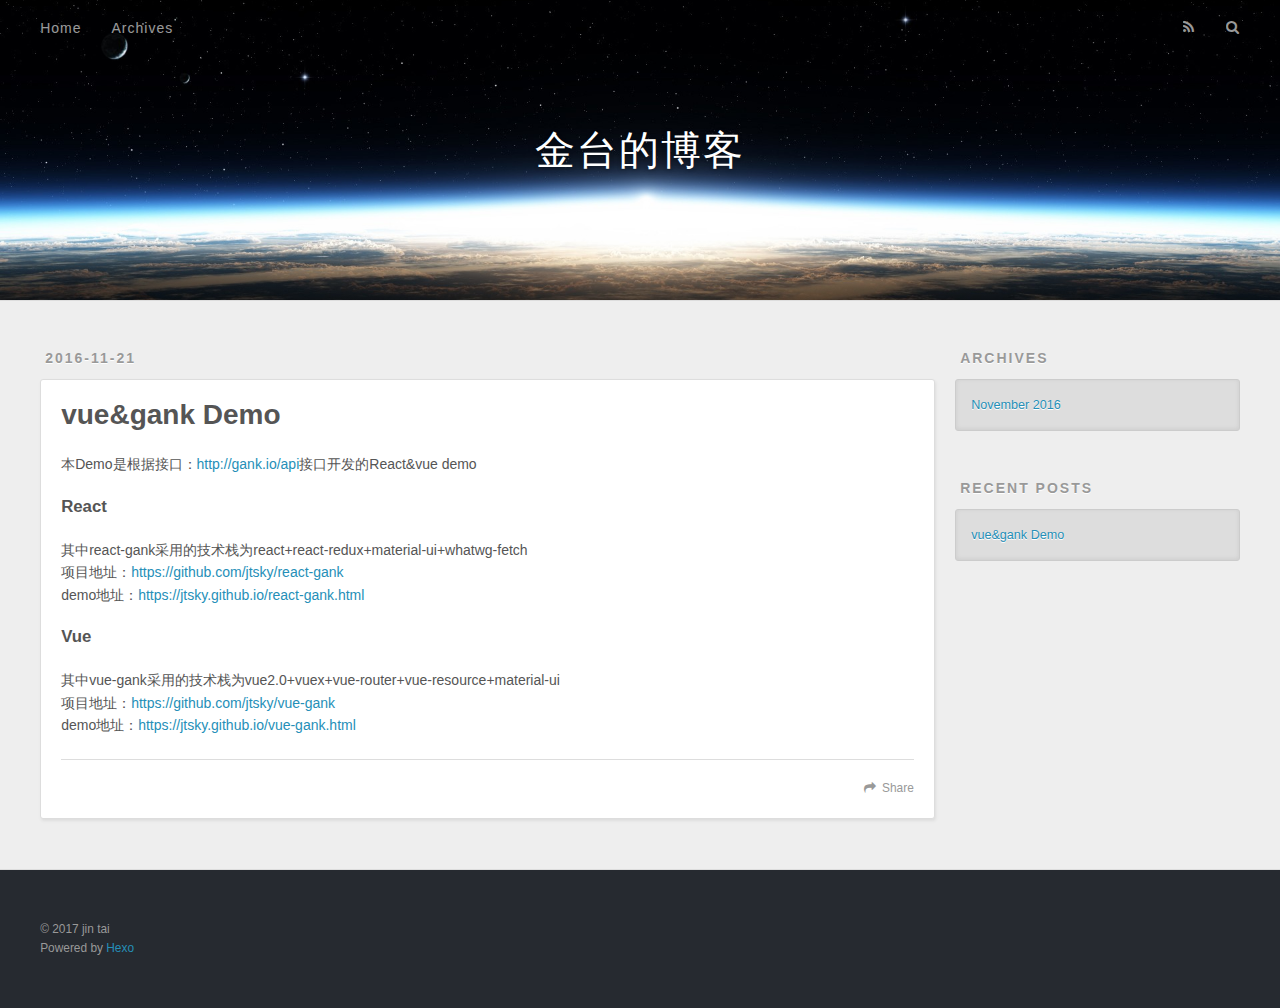
==== commit 0a99ce56: "Site updated: 2017-02-07 17:38:10" ====
--- a/index.html
+++ b/index.html
@@ -93,7 +93,7 @@
       
     </div>
     <footer class="article-footer">
-      <a data-url="http://yoursite.com/2016/11/21/react&vue-demo/" data-id="civrrr85t00007oo0s4u5g81s" class="article-share-link">Share</a>
+      <a data-url="http://yoursite.com/2016/11/21/react&vue-demo/" data-id="ciyvc2lxk0000rko0zb6x559a" class="article-share-link">Share</a>
       
       
     </footer>
@@ -148,7 +148,7 @@
   
   <div class="outer">
     <div id="footer-info" class="inner">
-      &copy; 2016 jin tai<br>
+      &copy; 2017 jin tai<br>
       Powered by <a href="http://hexo.io/" target="_blank">Hexo</a>
     </div>
   </div>
